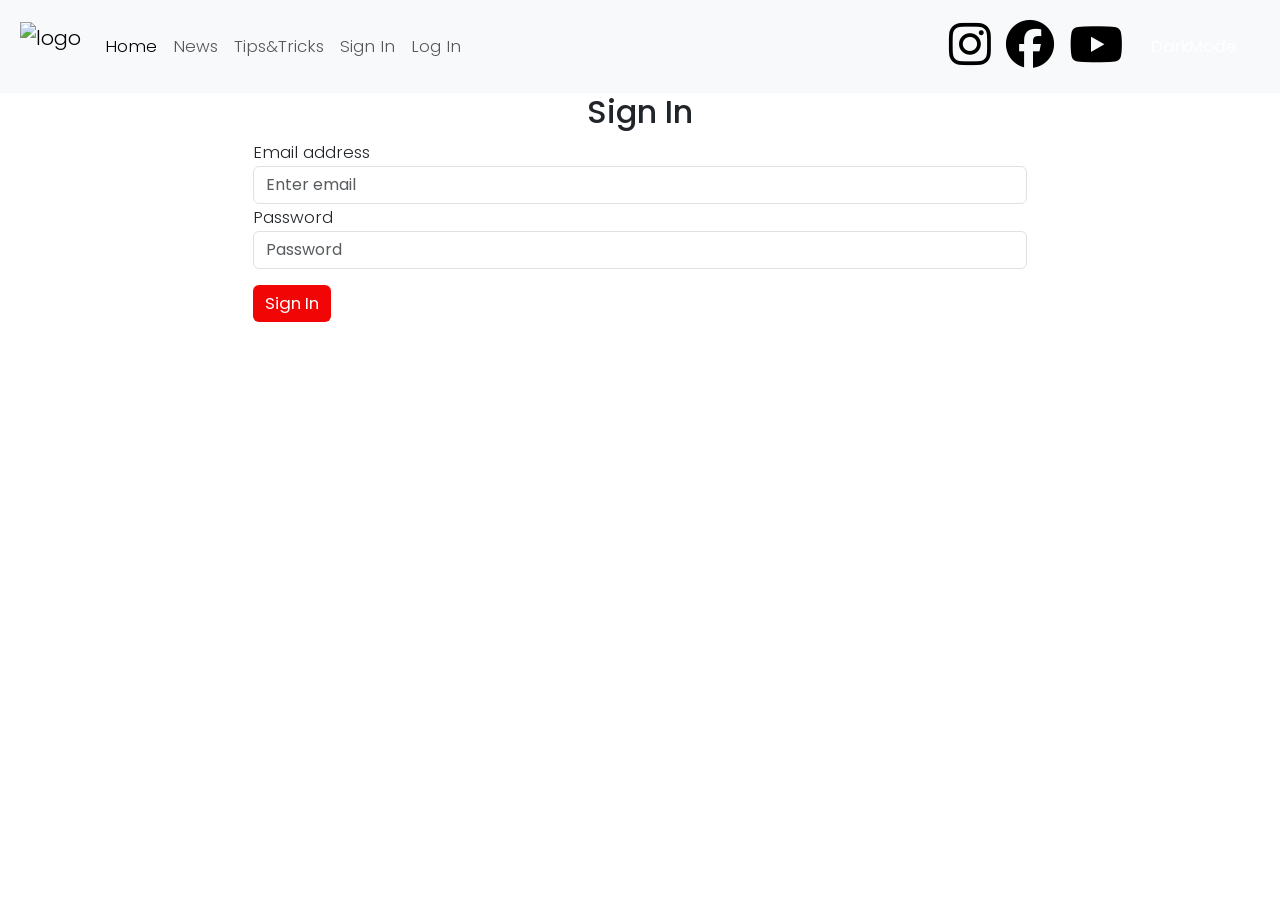
==== signin.html @ 32ff420a "Add files via upload" ====
<!DOCTYPE html>
<html lang="en">

<head>
    <meta charset="UTF-8">
    <meta name="viewport" content="width=device-width, initial-scale=1.0">
    <title>Sign In</title>
    <link rel="stylesheet" href="https://cdnjs.cloudflare.com/ajax/libs/font-awesome/6.6.0/css/all.min.css"
        integrity="sha512-Kc323vGBEqzTmouAECnVceyQqyqdsSiqLQISBL29aUW4U/M7pSPA/gEUZQqv1cwx4OnYxTxve5UMg5GT6L4JJg=="
        crossorigin="anonymous" referrerpolicy="no-referrer" />
    <link href="https://cdn.jsdelivr.net/npm/bootstrap@5.3.0-alpha3/dist/css/bootstrap.min.css" rel="stylesheet">
    <link rel="stylesheet" href="style.css">
</head>

<body>
    <header>
    
        <nav class="navbar navbar-expand-lg bg-body-tertiary w-100">
            <a class="navbar-brand" href="mainpage.html">
                <img class="logo" src="images/Recipe Finder (1).png" alt="logo" width="30" height="24">
            </a>

            <button class="navbar-toggler" type="button" data-bs-toggle="collapse"
                data-bs-target="#navbarNavAltMarkup" aria-controls="navbarNavAltMarkup" aria-expanded="false"
                aria-label="Toggle navigation">
                <span class="navbar-toggler-icon"></span>
            </button>
            <div class="collapse navbar-collapse" id="navbarNavAltMarkup">
                <div class="navbar-nav">
                    <a class="nav-link active" aria-current="page" href="mainpage.html">Home</a>
                    <a class="nav-link" href="news.html">News</a>
                    <a class="nav-link" href="tips.html">Tips&Tricks</a>
                    <a id="signInButton" class="nav-link" href="signin.html">Sign In</a>
                    <a id="logInButton" class="nav-link" href="login.html">Log In</a>
                    <a id="logoutButton" class="nav-link" style="display: none;" href="#">Logout</a>
                    <span id="userEmailDisplay" style="margin-left: 20px;"></span>
                </div>
                <div class="social-media ms-auto">
                    <a href="https://www.instagram.com" target="_blank"><i class="fab fa-instagram"></i></a>
                    <a href="https://www.facebook.com" target="_blank"><i class="fab fa-facebook"></i></a>
                    <a href="https://www.youtube.com" target="_blank"><i class="fab fa-youtube"></i></a>
                    <button id="toggleDarkMode" class="btn">DarkMode</button>

                </div>
            </div>
           
        </nav>
        
    </header>
    <div class="content-wrapper-login">
        <div class="container">
            <div class="row justify-content-center">
                <div class="col-md-4" style="width:70%;">
                    <h2 class="text-center">Sign In</h2>
                    <form id="signInForm">
                        <div class="form-group">
                            <label for="signInEmail">Email address</label>
                            <input class="form-control" id="signInEmail" placeholder="Enter email">
                        </div>
                        <div class="form-group">
                            <label for="signInPassword">Password</label>
                            <input type="password" class="form-control" id="signInPassword" placeholder="Password">
                        </div>
                        <button type="submit" class="btn btn-primary btn-block mt-3">Sign In</button>
                    </form>
                </div>
            </div>
        </div>
        <p id="alarmMessage" style="margin-left:85px; color:rgb(237,73,86)"></p>
        <div id="notificationBanner" class="alert alert-success" role="alert" style="display: none; position: fixed; top: 10px; right: 10px; z-index: 1000;">
            <span id="notificationMessage"></span>
        </div>
        
    </div>
    <script src="script.js"></script>
    <script src="signin.js"></script>
    <script src="https://cdn.jsdelivr.net/npm/@popperjs/core@2.11.6/dist/umd/popper.min.js"></script>
    <script src="https://cdn.jsdelivr.net/npm/bootstrap@5.3.0-alpha3/dist/js/bootstrap.min.js"></script>
</body>
</html>
---- style.css ----
@import url("https://fonts.googleapis.com/css2?family=Poppins:wght@300;400;500;600&display=swap");

:root {
    --primary-color: #f20505;
    --primary-color-dark: #a60303;
    --dark-color: #020323;

}
footer {
    background-color: var(--primary-color);
    color: #020323;
    display: flex;
    text-align:center;
    justify-content: center;
    align-items: center;
    height: 100px;
    width: 100%;
}
#error-msg {
    color: red;
    display: none;  
}

.showRecipe {
    display: block !important;
}
.meal-details {
    display: none; 
    position: fixed;
    top: 50%;
    left: 50%;
    transform: translate(-50%, -50%);
    color: white;
    background: var(--primary-color);
    border-radius: 1rem;
    width: 90%;
    height: 90%;
    overflow-y: scroll;
    padding: 2rem 0;
    z-index: 1000; 
}



.faq-section{
    background-color: lightgray;
    padding: 2rem;
    margin-left: 8%;
    width:85%;
    height: 300px;
    text-align: center;
    margin-bottom: 100px;
    border-top-left-radius: 1rem ;
    border-top-right-radius: 1rem ;
    border-bottom-left-radius: 1rem ;
    border-bottom-right-radius: 1rem ;
    color: rgb(0, 0, 0);
}

* {

    padding: 0;
    margin: 0;
    box-sizing: border-box;
}

body {
    font-weight: 300;
    font-size: 1.05rem;
    line-height: 1.6;
    font-family: "Poppins", sans-serif;
}
header {
    width: 100%; 
}



.logo{
    margin-left: 20px;
    display: flex;
    height: auto; 
    width: auto; 
    max-width: 300px; 
    max-height: 270px;
}

.header-links a:hover{

    color: var(--primary-color-dark);
}
.two-sides-container {
    display: grid; 
    grid-template-columns: 1fr 1fr; 
    height: 100vh; 
}
.main-content-left {
    padding: 6rem; 
   align-items: center;
   justify-content:center ;
    background-color: #f0f0f0; 
} 

.main-content-right {
    padding: 2rem; 
    position: relative;
    display: flex; 
    justify-content: center; 
    align-items: center; 
    background-color: #e0e0e0; 
} 

.header-right {
    position: absolute;
    top: 150px;   
    left: 20px;   
    font-size: 2rem;
    color: rgb(29, 27, 27);  
    padding: 10px;
    border-radius: 5px;
}

.side-image {
    max-width: 100%;
    height: auto; 
}
.btn {
    font-family: inherit;
    cursor: pointer;
    outline: 0;
    font-size: 1.05rem;
    color: #fff;
}



.social-media {
    margin-right: 30px;
    display: flex;
    gap: 15px;
}


.social-media a {
    color: rgb(0, 0, 0);
    font-size: 3rem;
}

.social-media a:hover {
    color: var(--primary-color-dark);
}
.meal-wrapper {
   height: 35vh;
    margin: 0 auto;
    padding: 2rem;
    background-image: url("images/grey.jpg");
    text-align: center;
    border-top-left-radius: 1rem ;
    border-top-right-radius: 1rem ;
    

}

.meal-search {
    margin: 2rem 0;
    display: flex;
    flex-direction: column;
    justify-content: center;
    align-items: center;
    color: white;
}

.meal-search cite {
    font-size: 1rem;
}

.meal-search-box {
    margin: 1.2rem 0;
    display: flex;
    justify-content: center; 
    width: 100%;
}
.search-control {
    padding: 0 1rem;
    font-size: 1rem;
    font-family: inherit;
    outline: 0;
    border: 1px solid var(--primary-color);
    color: var(--primary-color);
    border-top-left-radius: 2rem;
    border-bottom-left-radius: 2rem;
    width: 70%; 
    max-width: 300px;
}
.error-message {
    color: red;
    display: none;
    font-size: 0.9rem;
    margin-top: 0.5rem;
}

.close-btn {
    background-color: #888;
    margin-top: 1rem;
}

.close-btn:hover {
    background-color: #666;
}

.search-btn {
    width: 55px;
    height: 55px;
    font-size: 1.8rem;
    background: var(--primary-color);
    color: #fff;
    border: none;
    border-top-right-radius: 2rem;
    border-bottom-right-radius: 2rem;
    border-top-left-radius: 0;
    border-bottom-left-radius: 0;
    display: flex;
    justify-content: center; 
}

.search-control::placeholder {
    color: var(--primary-color);
}


.search-btn i {
    font-size: 1rem;
    padding-bottom: 1rem;
    margin-top: 15px;
}

.meal-result {
    margin-top: 4rem;
}


#meal {
    display: grid;
    grid-template-columns: repeat(auto-fit, minmax(250px, 1fr)); 
    gap: 2rem; 
    margin: 2.4rem 0;
}

.meal-item {
    border-radius: 1rem;
    overflow: hidden;
    box-shadow: 0 4px 21px -12px rgba(0, 0, 0, 0.79);
    margin: 0; 
    width: 100%; 
}

.meal-img img {
    width: 100%;
    display: block;
}

.meal-name {
    padding: 1.5rem 0.5rem;
}

.meal-name h3 {
    font-size: 1.4rem;
    color: var(--dark-color);
}

.recipe-btn {
    text-decoration: none;
    color: white;
    background: var(--primary-color);
    font-weight: 500;
    padding: 0.75rem 0;
    display: block;
    width: 175px;
    margin: 1rem auto;
    border-radius: 2rem;
}


.meal-details {
    position: fixed;
    top: 50%;
    left: 50%;
    transform: translate(-50%, -50%);
    color: white;
    background: var(--primary-color);
    border-radius: 1rem;
    width: 90%;
    height: 90%;
    overflow-y: scroll;
    display: none;
    padding: 2rem 0;
}
body.dark-mode {
    background-color: #121212;
}

.meal-details-content {
    margin: 2rem;
}
.cards-container{
   padding: 100px;
   margin-left: 80px;
   padding-left: 50px;
}
#date-time {
    text-align:center;
    font-size: 1rem;
    font-weight: 300;
    color: black;
    margin-top: 20px;
}

.recipe-close-btn {
    position: absolute;
    right: 2rem;
    top: 2rem;
    font-size: 1.8rem;
    background: white;
    border: none;
    width: 35px;
    height: 35px;
    border-radius: 50%;
    display: flex;
    align-items: center;
    justify-content: center;
}  

.card {
    height: 100%;
        display: flex;
    flex-direction: column;
}

.card-img-top {
    height: 200px; 
    object-fit: cover; 
}

.card-body {
    flex-grow: 1;
}


.btn-primary{
    border: none;
    background-color: var(--primary-color);
}

.btn-primary:hover{
   
    background-color: var(--primary-color-dark);
}

#popup-form {
    position: fixed;
    top: 50%;
    left: 50%;
    transform: translate(-50%, -50%);
    background-color: white;
    padding: 20px;
    box-shadow: 0 4px 8px rgba(0, 0, 0, 0.2);
    border-radius: 10px;
    z-index: 100;  
}

#popup-form input, #popup-form button {
    margin: 10px 0;
    padding: 10px;
}

#popup-form button {
    cursor: pointer;
}

.subscribe-btn {
    padding: 10px 20px;
    background-color: var(--primary-color);
    color: white;
    border: none;
    border-radius: 5px;
    cursor: pointer;
}

.subscribe-btn:hover {
    background-color: var(--primary-color-dark);
}


/* Dark Mode */
body.dark-mode {
    background-color: #121212; 
    color: #ffffff; 
}

header.dark-mode, .navbar-dark-mode {
    background-color: var(--dark-color);
    color: #ffffff;
}

.alert.dark-mode {
    background-color: var(--primary-color-dark); 
    color: #ffffff;
}
.meal-wrapper.dark-mode {
    background-color: var(--primary-color-dark); 
    color: #ffffff;
}

footer.dark-mode {
    background-color: var(--dark-color); 
    color: var(--primary-color); 
}

h2.dark, p.dark, hr.dark {
    color: #ffffff;
}
main-content-left.dark{
    background-color: rgb(56, 55, 55);
    color: #ffffff;
}
button.dark-mode {
    background-color: var(--primary-color);
    color: #ffffff;
}

.card.dark-mode {
    background-color: #1f1f1f;
    color: #ffffff;
}
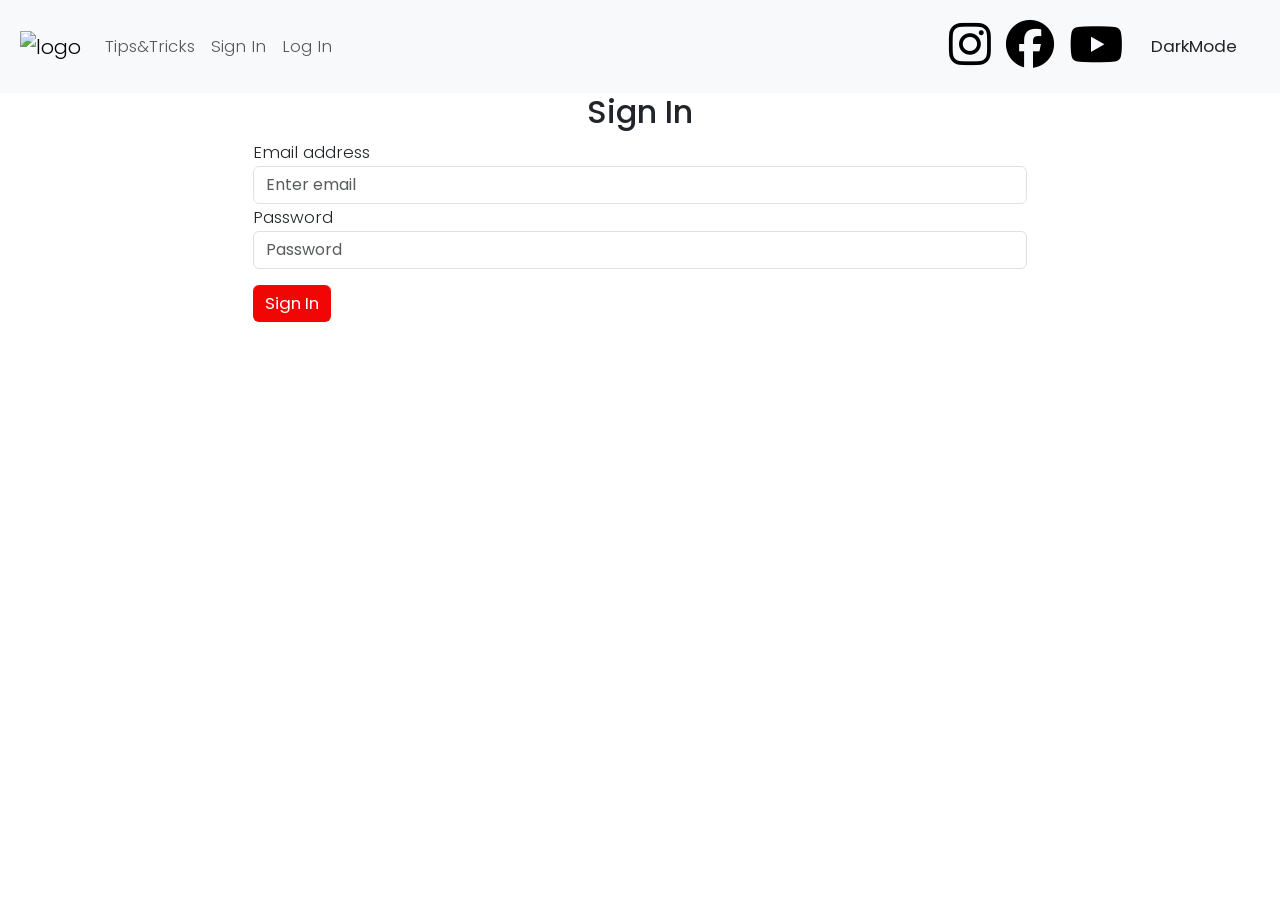
==== commit d631ab19: "Add files via upload" ====
--- a/signin.html
+++ b/signin.html
@@ -10,13 +10,14 @@
         crossorigin="anonymous" referrerpolicy="no-referrer" />
     <link href="https://cdn.jsdelivr.net/npm/bootstrap@5.3.0-alpha3/dist/css/bootstrap.min.css" rel="stylesheet">
     <link rel="stylesheet" href="style.css">
+   
 </head>
 
 <body>
     <header>
     
         <nav class="navbar navbar-expand-lg bg-body-tertiary w-100">
-            <a class="navbar-brand" href="mainpage.html">
+            <a class="navbar-brand" href="index.html">
                 <img class="logo" src="images/Recipe Finder (1).png" alt="logo" width="30" height="24">
             </a>
 
@@ -27,13 +28,12 @@
             </button>
             <div class="collapse navbar-collapse" id="navbarNavAltMarkup">
                 <div class="navbar-nav">
-                    <a class="nav-link active" aria-current="page" href="mainpage.html">Home</a>
-                    <a class="nav-link" href="news.html">News</a>
                     <a class="nav-link" href="tips.html">Tips&Tricks</a>
                     <a id="signInButton" class="nav-link" href="signin.html">Sign In</a>
                     <a id="logInButton" class="nav-link" href="login.html">Log In</a>
+                    <a id="account" class="nav-link" style="display: none;" href="account.html">Account</a>
                     <a id="logoutButton" class="nav-link" style="display: none;" href="#">Logout</a>
-                    <span id="userEmailDisplay" style="margin-left: 20px;"></span>
+                    <span id="userEmailDisplay" style="margin-left: 10px;margin-top: 8px;color: rgb(100, 99, 99);"></span>
                 </div>
                 <div class="social-media ms-auto">
                     <a href="https://www.instagram.com" target="_blank"><i class="fab fa-instagram"></i></a>
@@ -72,8 +72,9 @@
         </div>
         
     </div>
-    <script src="script.js"></script>
+    <script src="darkmode.js"></script>
     <script src="signin.js"></script>
+    
     <script src="https://cdn.jsdelivr.net/npm/@popperjs/core@2.11.6/dist/umd/popper.min.js"></script>
     <script src="https://cdn.jsdelivr.net/npm/bootstrap@5.3.0-alpha3/dist/js/bootstrap.min.js"></script>
 </body>
--- a/style.css
+++ b/style.css
@@ -5,6 +5,23 @@
     --primary-color-dark: #a60303;
     --dark-color: #020323;
 
+}
+.typing-text {
+    overflow: hidden;
+    white-space: nowrap;
+    border-right: 3px solid;
+    width: 0;
+    animation: typing 3s steps(30, end) forwards, blink 0.5s step-end infinite alternate;
+}
+
+@keyframes typing {
+    from { width: 0; }
+    to { width: 100%; }
+}
+
+@keyframes blink {
+    from { border-color: transparent; }
+    to { border-color: black; }
 }
 footer {
     background-color: var(--primary-color);
@@ -56,7 +73,17 @@
     border-bottom-right-radius: 1rem ;
     color: rgb(0, 0, 0);
 }
-
+.faq-answer {
+    max-height: 0;
+    overflow: hidden;
+    transition: max-height 0.5s ease-in-out;
+    padding: 0 10px; /* Add horizontal padding if needed */
+}
+
+.faq-answer.open {
+    max-height: 500px; /* Large enough value to accommodate the content */
+    padding: 10px 0; /* Padding to add when open */
+}
 * {
 
     padding: 0;
@@ -78,11 +105,10 @@
 
 .logo{
     margin-left: 20px;
-    display: flex;
-    height: auto; 
-    width: auto; 
-    max-width: 300px; 
+    max-width: 300px;
     max-height: 270px;
+    height: auto;
+    width: auto;
 }
 
 .header-links a:hover{
@@ -93,7 +119,11 @@
     display: grid; 
     grid-template-columns: 1fr 1fr; 
     height: 100vh; 
-}
+ 
+    flex-wrap: wrap;
+  
+}
+
 .main-content-left {
     padding: 6rem; 
    align-items: center;
@@ -108,9 +138,13 @@
     justify-content: center; 
     align-items: center; 
     background-color: #e0e0e0; 
+    
+    
 } 
 
 .header-right {
+    text-decoration: underline;
+    text-decoration-color: #c3c3c3;
     position: absolute;
     top: 150px;   
     left: 20px;   
@@ -121,15 +155,27 @@
 }
 
 .side-image {
-    max-width: 100%;
+ 
     height: auto; 
+    transition: transform 0.3s ease-in-out;
+   margin-left: 50px;
+    width: 80%; /* Adjust the percentage to control the size */
+      
+       
+}
+.side-image:hover {
+    transform: scale(1.1); /* Scales the image slightly bigger when hovered */
 }
 .btn {
     font-family: inherit;
     cursor: pointer;
     outline: 0;
     font-size: 1.05rem;
-    color: #fff;
+    position: relative;
+    overflow: hidden;
+    transition: all 0.3s ease-in-out;
+    outline: none;
+    cursor: pointer;
 }
 
 
@@ -222,9 +268,29 @@
     display: flex;
     justify-content: center; 
 }
-
+.search-btn:hover {
+    color: white; /* Change to a color with good contrast */
+    background-color: var(--primary-color-dark); /* Optional: Change background color */
+}
 .search-control::placeholder {
     color: var(--primary-color);
+}
+.recipe-btn {
+    text-decoration: none;
+    color: white;
+    background: var(--primary-color);
+    font-weight: 500;
+    padding: 0.75rem 0;
+    display: block;
+    width: 175px;
+    margin: 1rem auto;
+    border-radius: 2rem;
+    transition: transform 0.3s ease-in-out, background-color 0.3s ease-in-out;
+}
+
+.recipe-btn:hover {
+    transform: scale(1.05); /* Slightly enlarges the button */
+    background-color: var(--primary-color-dark); /* Changes background color on hover */
 }
 
 
@@ -349,8 +415,18 @@
 .btn-primary{
     border: none;
     background-color: var(--primary-color);
-}
-
+    position: relative;
+    overflow: hidden;
+}
+.ripple {
+    position: absolute;
+    border-radius: 50%;
+    background: rgba(255, 255, 255, 0.5);
+    width: 20px;
+    height: 20px;
+    animation: ripple-animation 0.6s linear;
+    transform: scale(0);
+}
 .btn-primary:hover{
    
     background-color: var(--primary-color-dark);
@@ -384,10 +460,14 @@
     border: none;
     border-radius: 5px;
     cursor: pointer;
+    transition: box-shadow 0.3s ease-in-out, transform 0.3s ease-in-out;
 }
 
 .subscribe-btn:hover {
     background-color: var(--primary-color-dark);
+    color: #f0f0f0;
+       box-shadow: 0 8px 15px rgba(0, 0, 0, 0.3);
+    transform: translateY(-3px);
 }
 
 
@@ -416,11 +496,15 @@
     color: var(--primary-color); 
 }
 
-h2.dark, p.dark, hr.dark {
-    color: #ffffff;
-}
-main-content-left.dark{
+h1.dark,h2.dark, p.dark, hr.dark {
+    color: #ffffff;
+}
+.main-content-left.dark{
     background-color: rgb(56, 55, 55);
+    color: #ffffff;
+}
+.main-content-right.dark{
+    background-color: rgb(126, 124, 124);
     color: #ffffff;
 }
 button.dark-mode {
@@ -431,4 +515,138 @@
 .card.dark-mode {
     background-color: #1f1f1f;
     color: #ffffff;
+}
+.dark-mode .social-media a i {
+    color: #ffffff !important; /* Ensures icons turn white */
+}
+
+.faq-section.dark-mode {
+    background-color: #3e3e3e ; /* Black background */
+    color: #ffffff /* White text */
+}
+/* Mobile Responsive Styles */
+@media (max-width: 768px) {
+    .navbar-nav {
+        flex-direction: column;
+        gap: 10px;
+    } body {
+        margin: 0;
+        padding: 0;
+        font-size: 0.9rem; /* Slightly reduce font size for better fit */
+        line-height: 1.4;
+    }
+
+    .navbar-toggler {
+        margin-bottom: 10px;
+    }
+    .meal-wrapper {
+        padding: 1rem;
+        height: 350px;
+        background-size: cover;
+        border-radius: 5px;
+    }
+    .container {
+        padding: 10px;
+        max-width: 100%;
+    }
+  
+    
+    .logo {
+        max-width: 150px;
+    }
+
+    .meal-search-box {
+        flex-direction: column;
+        gap: 10px;
+        align-items: stretch;
+        width: 100%;
+    }
+
+    .meal-search-box input {
+        width: 100%;
+        padding: 10px;
+        font-size: 1rem;
+        border-radius: 5px;
+        border: 1px solid #ccc;
+        box-sizing: border-box;
+    }
+
+    .meal-search-box button {
+        width: 100%;
+        padding: 12px;
+        font-size: 1rem;
+        border-radius: 5px;
+        background-color: var(--primary-color);
+        color: #fff;
+        border: none;
+    }
+
+    .search-control,
+    .btn {
+        width: 100%;
+    }
+
+    .two-sides-container {
+        flex-direction: column;
+    }
+
+    .main-content-left,
+    .main-content-right {
+        max-width: 100%;
+        margin: 0;
+        margin-top: 20px; 
+        padding: 10px;
+    }
+
+    .cards-container {
+        flex-direction: column;
+        gap: 50px;
+        padding: 10px;
+        margin-right: 50px;
+    }
+
+    .card {
+        position: relative;
+        transition: transform 0.3s ease-in-out, box-shadow 0.3s ease-in-out; 
+    }
+    
+    .card:hover {
+        transform: translateY(-10px) !important;
+        box-shadow: 0 15px 25px rgba(0, 0, 0, 0.2) !important;
+    }
+    @keyframes hoverLift {
+        from {
+            transform: translateY(0);
+            box-shadow: 0 4px 6px rgba(0, 0, 0, 0.1);
+        }
+        to {
+            transform: translateY(-10px);
+            box-shadow: 0 15px 25px rgba(0, 0, 0, 0.2);
+        }
+    }
+    .card-img-top {
+        max-height: 150px;
+        object-fit: cover;
+    }
+
+    .btn-with-icon i {
+        transition: transform 0.3s ease-in-out;
+    }
+    
+    .btn-with-icon:hover i {
+        transform: rotate(360deg);
+    }
+    footer {
+        padding: 10px;
+    }
+
+    h1, h2, h3, p {
+        font-size: 1rem;
+    }
+}
+@keyframes ripple-animation {
+    to {
+        transform: scale(15);
+        opacity: 0;
+    }
 }
